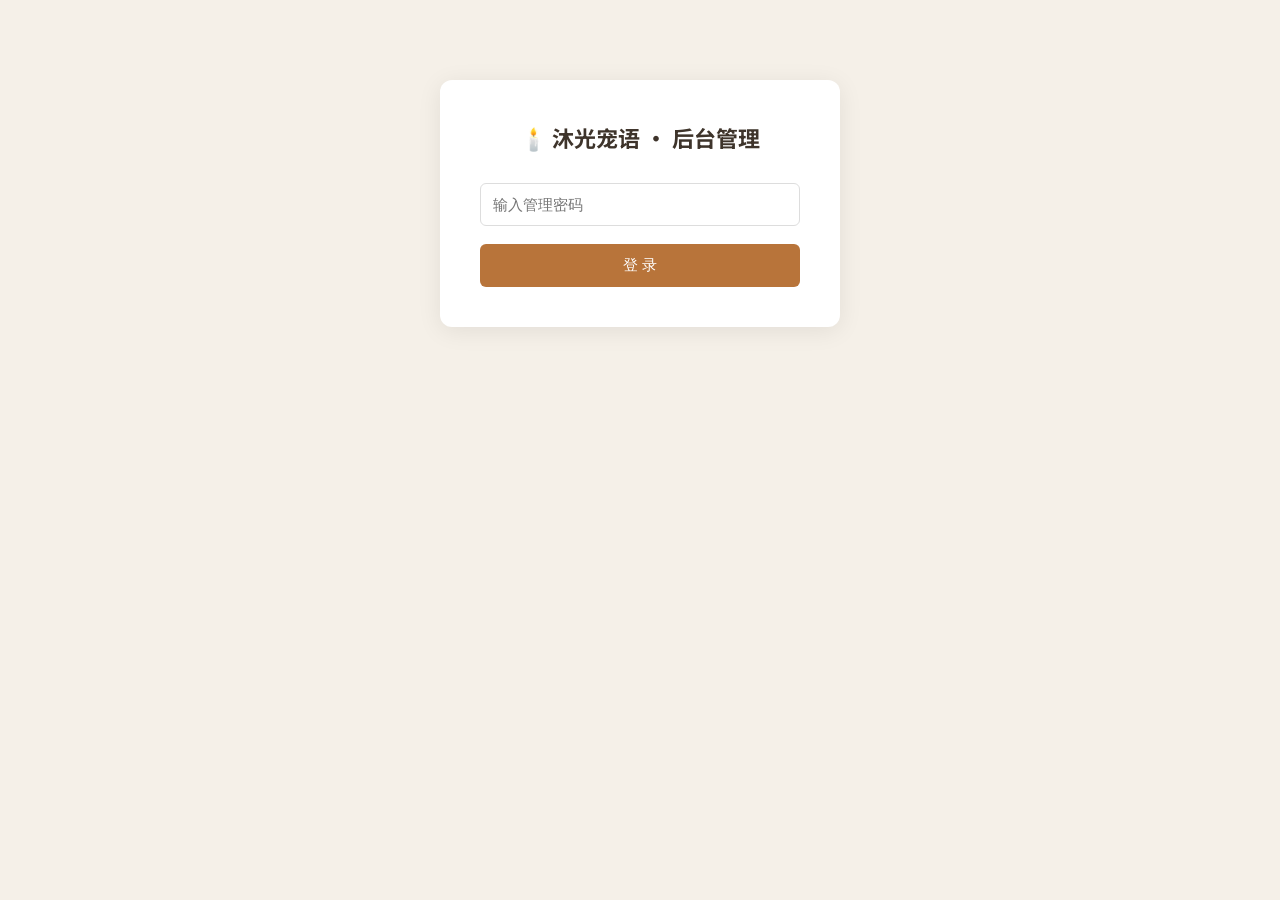
==== admin/index.html @ 4a1db2dc "fix: 禁用自动注入避免冲突" ====
<!DOCTYPE html>
<html lang="zh-CN">
<head>
<meta charset="UTF-8">
<meta name="viewport" content="width=device-width, initial-scale=1.0">
<title>后台管理 · 沐光宠语</title>
<link href="https://fonts.googleapis.com/css2?family=Noto+Sans+SC:wght@400;500;700&display=swap" rel="stylesheet">
<style>
  *{margin:0;padding:0;box-sizing:border-box}
  body{font-family:'Noto Sans SC',sans-serif;background:#f5f0e8;color:#3E342B;line-height:1.6}
  .login-wrap{max-width:400px;margin:80px auto;background:#fff;padding:40px;border-radius:12px;box-shadow:0 4px 24px rgba(0,0,0,.08)}
  .login-wrap h1{font-size:22px;margin-bottom:20px;text-align:center}
  .login-wrap input{width:100%;padding:12px;margin:8px 0;border:1px solid #ddd;border-radius:6px;font-size:15px}
  .login-wrap button{width:100%;padding:12px;background:#B8743A;color:#fff;border:none;border-radius:6px;font-size:15px;cursor:pointer;margin-top:10px}
  .login-wrap .err{color:#c0392b;font-size:13px;margin-top:10px;display:none}
  .admin{max-width:900px;margin:0 auto;padding:24px}
  .admin header{display:flex;justify-content:space-between;align-items:center;margin-bottom:24px;padding-bottom:16px;border-bottom:2px solid #B8743A}
  .admin header h1{font-size:20px}
  .admin header button{background:none;border:1px solid #ccc;padding:6px 16px;border-radius:20px;cursor:pointer;font-size:13px}
  .section{background:#fff;padding:24px;border-radius:10px;margin-bottom:20px}
  .section h2{font-size:16px;margin-bottom:16px;color:#B8743A;border-left:3px solid #B8743A;padding-left:10px}
  .field{margin-bottom:14px}
  .field label{display:block;font-size:13px;font-weight:500;margin-bottom:4px;color:#6B5D50}
  .field input,.field textarea,.field select{width:100%;padding:10px;border:1px solid #ddd;border-radius:6px;font-size:14px;font-family:inherit}
  .field textarea{min-height:70px;resize:vertical}
  .row{display:grid;grid-template-columns:1fr 1fr;gap:12px}
  .item{background:#faf6f0;padding:14px;border-radius:8px;margin-bottom:10px;border:1px solid #e8ddd0}
  .item h3{font-size:14px;margin-bottom:8px;color:#B8743A}
  .save-bar{position:sticky;bottom:0;background:#fff;padding:16px;border-radius:10px;box-shadow:0 -4px 16px rgba(0,0,0,.06);display:flex;gap:12px;align-items:center;z-index:10}
  .save-bar button{padding:12px 32px;border:none;border-radius:24px;font-size:15px;cursor:pointer}
  .btn-save{background:#B8743A;color:#fff}
  .btn-save:hover{background:#9A5D2E}
  .status{font-size:14px;color:#6B5D50}
  .status.ok{color:#27ae60}
  .status.err{color:#c0392b}
  .hidden{display:none}
  .color-row{display:flex;align-items:center;gap:10px;margin-bottom:10px}
  .color-row input[type=color]{width:50px;height:36px;border:1px solid #ddd;border-radius:6px;cursor:pointer;padding:2px}
  .color-row input[type=text]{flex:1;padding:8px 10px;border:1px solid #ddd;border-radius:6px;font-family:monospace;font-size:13px}
  .color-row label{font-size:13px;width:110px;color:#6B5D50}
  .img-upload{display:flex;align-items:center;gap:12px;margin-bottom:12px;padding:10px;background:#faf6f0;border-radius:8px}
  .img-upload .preview{width:80px;height:80px;border:1px dashed #ccc;border-radius:8px;display:flex;align-items:center;justify-content:center;overflow:hidden;background:#fff;flex-shrink:0}
  .img-upload .preview img{max-width:100%;max-height:100%;object-fit:cover}
  .img-upload .preview span{font-size:24px;color:#ccc}
  .img-upload .controls{flex:1}
  .img-upload button{padding:6px 14px;background:#B8743A;color:#fff;border:none;border-radius:6px;cursor:pointer;font-size:13px}
  .img-upload button:disabled{background:#ccc}
  .img-upload .hint{font-size:12px;color:#999;margin-top:4px}
  .tabs{display:flex;gap:8px;margin-bottom:20px;flex-wrap:wrap}
  .tabs button{padding:8px 16px;border:1px solid #ddd;background:#fff;border-radius:20px;cursor:pointer;font-size:13px}
  .tabs button.active{background:#B8743A;color:#fff;border-color:#B8743A}
</style>
</head>
<body>

<div class="login-wrap" id="loginView">
  <h1>🕯️ 沐光宠语 · 后台管理</h1>
  <input type="password" id="pwInput" placeholder="输入管理密码">
  <button onclick="doLogin()">登 录</button>
  <div class="err" id="loginErr">密码错误，请重试</div>
</div>

<div class="admin hidden" id="adminView">
  <header>
    <h1>编辑网站内容</h1>
    <div>
      <a href="/" target="_blank" style="margin-right:12px;font-size:13px">预览前台 ↗</a>
      <button onclick="logout()">退出登录</button>
    </div>
  </header>

  <div class="tabs">
    <button class="active" onclick="showTab('basic',this)">品牌/Hero</button>
    <button onclick="showTab('gallery',this)">照片墙/图文块</button>
    <button onclick="showTab('services',this)">服务/流程</button>
    <button onclick="showTab('plans',this)">套餐/理念</button>
    <button onclick="showTab('theme',this)">配色/图片/视频</button>
    <button onclick="showTab('footer',this)">页脚/联系</button>
    <button onclick="showBookings(this)" style="background:#c0392b;color:#fff;border-color:#c0392b">📋 预约记录</button>
  </div>

  <!-- 品牌/Hero -->
  <div id="tab-basic">
    <div class="section">
      <h2>品牌信息</h2>
      <div class="row">
        <div class="field"><label>品牌名</label><input id="f_brandName"></div>
        <div class="field"><label>英文标注</label><input id="f_brandNameEn"></div>
      </div>
      <div class="row">
        <div class="field"><label>Logo Emoji</label><input id="f_logoEmoji"></div>
        <div class="field"><label>热线电话</label><input id="f_hotline"></div>
      </div>
      <div class="field"><label>门店地址</label><input id="f_address" placeholder="选填"></div>
    </div>
    <div class="section">
      <h2>首页 Hero（左文右图）</h2>
      <div class="field"><label>大图标 Emoji</label><input id="f_heroMark"></div>
      <div class="field">
        <label>主标题第一行</label>
        <div style="display:flex;gap:8px;align-items:center">
          <input id="f_hero1" style="flex:1">
          <select id="f_hero1Font" title="字体" style="width:130px">
            <option value="">默认字体</option>
            <option value="'Ma Shan Zheng',cursive">毛笔手写</option>
            <option value="'ZCOOL KuaiLe',cursive">站酷快乐</option>
            <option value="'ZCOOL QingKe HuangYou',sans-serif">站酷黄油粗黑</option>
            <option value="'Long Cang',cursive">龙藏手写</option>
            <option value="'Zhi Mang Xing',cursive">志莽行书</option>
            <option value="'Noto Serif SC',serif">宋体</option>
          </select>
          <input type="color" id="f_hero1Color" title="颜色" value="#3E342B" style="width:40px;height:36px">
        </div>
      </div>
      <div class="field">
        <label>主标题第二行（品牌色）</label>
        <div style="display:flex;gap:8px;align-items:center">
          <input id="f_hero2" style="flex:1">
          <select id="f_hero2Font" title="字体" style="width:130px">
            <option value="">默认字体</option>
            <option value="'Ma Shan Zheng',cursive">毛笔手写</option>
            <option value="'ZCOOL KuaiLe',cursive">站酷快乐</option>
            <option value="'ZCOOL QingKe HuangYou',sans-serif">站酷黄油粗黑</option>
            <option value="'Long Cang',cursive">龙藏手写</option>
            <option value="'Zhi Mang Xing',cursive">志莽行书</option>
          </select>
          <input type="color" id="f_hero2Color" title="颜色" value="#B8743A" style="width:40px;height:36px">
        </div>
      </div>
      <div class="field">
        <label>副标题</label>
        <div style="display:flex;gap:8px;align-items:flex-start">
          <textarea id="f_heroSub" style="flex:1"></textarea>
          <select id="f_heroSubFont" title="字体" style="width:130px">
            <option value="">默认字体</option>
            <option value="'Ma Shan Zheng',cursive">毛笔手写</option>
            <option value="'ZCOOL XiaoWei',serif">站酷小薇</option>
            <option value="'Long Cang',cursive">龙藏手写</option>
            <option value="'Noto Serif SC',serif">宋体</option>
          </select>
          <input type="color" id="f_heroSubColor" title="颜色" value="#8a7e72" style="width:40px;height:36px">
        </div>
      </div>
      <div class="row">
        <div class="field"><label>主按钮文字</label><input id="f_heroBtn1"></div>
        <div class="field"><label>次按钮文字</label><input id="f_heroBtn2"></div>
      </div>
    </div>
  </div>

  <!-- 照片墙/图文块 -->
  <div id="tab-gallery" class="hidden">
    <div class="section">
      <h2>照片墙标题区</h2>
      <div class="field"><label>小标题（英文）</label><input id="f_galleryEyebrow"></div>
      <div class="field">
        <label>大标题</label>
        <div style="display:flex;gap:8px;align-items:center">
          <input id="f_galleryTitle" style="flex:1">
          <select id="f_galleryTitleFont" title="字体" style="width:130px">
            <option value="">默认</option>
            <option value="'Ma Shan Zheng',cursive">毛笔手写</option>
            <option value="'ZCOOL QingKe HuangYou',sans-serif">黄油粗黑</option>
            <option value="'Long Cang',cursive">龙藏手写</option>
          </select>
          <input type="color" id="f_galleryTitleColor" value="#3E342B" style="width:40px;height:36px">
        </div>
      </div>
      <div class="field"><label>描述</label><textarea id="f_gallerySub"></textarea></div>
    </div>
    <div class="section">
      <h2>图文块 1</h2>
      <div class="field"><label>标题</label><input id="f_block1Title"></div>
      <div class="field"><label>副标题</label><input id="f_block1Sub"></div>
      <div class="field"><label>正文</label><textarea id="f_block1Body"></textarea></div>
      <div class="row">
        <div class="field"><label>按钮文字</label><input id="f_block1Btn"></div>
        <div class="field"><label>按钮链接</label><input id="f_block1Link" value="/booking"></div>
      </div>
    </div>
    <div class="section">
      <h2>图文块 2</h2>
      <div class="field"><label>标题</label><input id="f_block2Title"></div>
      <div class="field"><label>副标题</label><input id="f_block2Sub"></div>
      <div class="field"><label>正文</label><textarea id="f_block2Body"></textarea></div>
      <div class="row">
        <div class="field"><label>按钮文字</label><input id="f_block2Btn"></div>
        <div class="field"><label>按钮链接</label><input id="f_block2Link" value="/booking"></div>
      </div>
    </div>
  </div>

  <!-- 服务/流程 -->
  <div id="tab-services" class="hidden">
    <div class="section">
      <h2>服务项目（6 项）</h2>
      <div id="servicesEditor"></div>
    </div>
    <div class="section">
      <h2>告别流程（4 步）</h2>
      <div id="processEditor"></div>
    </div>
  </div>

  <!-- 套餐/理念 -->
  <div id="tab-plans" class="hidden">
    <div class="section">
      <h2>服务套餐（3 档）</h2>
      <div id="plansEditor"></div>
    </div>
    <div class="section">
      <h2>品牌理念</h2>
      <div class="field"><label>标题</label><input id="f_philoTitle"></div>
      <div class="field"><label>引言</label><textarea id="f_philoQuote"></textarea></div>
      <div class="field"><label>正文</label><textarea id="f_philoBody"></textarea></div>
    </div>
  </div>

  <!-- 配色/图片上传 -->
  <div id="tab-theme" class="hidden">
    <div class="section">
      <h2>配色方案</h2>
      <div class="color-row"><label>品牌主色</label><input type="color" id="c_brand" oninput="syncColor('c_brand','t_brand')"><input type="text" id="t_brand" oninput="syncColor('t_brand','c_brand')"></div>
      <div class="color-row"><label>品牌深色</label><input type="color" id="c_brandDark" oninput="syncColor('c_brandDark','t_brandDark')"><input type="text" id="t_brandDark" oninput="syncColor('t_brandDark','c_brandDark')"></div>
      <div class="color-row"><label>品牌浅色</label><input type="color" id="c_brandSoft" oninput="syncColor('c_brandSoft','t_brandSoft')"><input type="text" id="t_brandSoft" oninput="syncColor('t_brandSoft','c_brandSoft')"></div>
      <div class="color-row"><label>标题文字色</label><input type="color" id="c_ink" oninput="syncColor('c_ink','t_ink')"><input type="text" id="t_ink" oninput="syncColor('t_ink','c_ink')"></div>
      <div class="color-row"><label>页面背景</label><input type="color" id="c_bg" oninput="syncColor('c_bg','t_bg')"><input type="text" id="t_bg" oninput="syncColor('t_bg','c_bg')"></div>
      <div class="color-row"><label>浅区块背景</label><input type="color" id="c_bgSoft" oninput="syncColor('c_bgSoft','t_bgSoft')"><input type="text" id="t_bgSoft" oninput="syncColor('t_bgSoft','c_bgSoft')"></div>
      <div class="color-row"><label>边框线色</label><input type="color" id="c_line" oninput="syncColor('c_line','t_line')"><input type="text" id="t_line" oninput="syncColor('t_line','c_line')"></div>
      <div class="color-row"><label>卡片背景色</label><input type="color" id="c_cardBg" oninput="syncColor('c_cardBg','t_cardBg')"><input type="text" id="t_cardBg" oninput="syncColor('t_cardBg','c_cardBg')"></div>
    </div>

    <div class="section">
      <h2>字体设置</h2>
      <div class="row">
        <div class="field"><label>标题字体</label>
          <select id="f_fontHeading">
            <option value="'Noto Serif SC',serif">宋体（衬线，默认）</option>
            <option value="'Noto Sans SC',sans-serif">黑体（无衬线）</option>
            <option value="Georgia,serif">Georgia</option>
            <option value="'PingFang SC',sans-serif">苹方（苹果）</option>
            <option value="'Ma Shan Zheng',cursive">马善政毛笔体（手写风）</option>
            <option value="'ZCOOL KuaiLe',cursive">站酷快乐体（活泼）</option>
            <option value="'ZCOOL XiaoWei',serif">站酷小薇（文艺）</option>
            <option value="'Long Cang',cursive">龙藏体（手写海报）</option>
            <option value="'Liu Jian Mao Cao',cursive">柳建毛草（草书）</option>
            <option value="'Zhi Mang Xing',cursive">志莽行书（书法）</option>
            <option value="'ZCOOL QingKe HuangYou',sans-serif">站酷庆科黄油（粗黑海报）</option>
            <option value="'ZCOOL XiaoWei',serif">站酷小薇LOGO</option>
          </select>
        </div>
        <div class="field"><label>正文字体</label>
          <select id="f_fontBody">
            <option value="'Noto Serif SC',serif">宋体（衬线，默认）</option>
            <option value="'Noto Sans SC',sans-serif">黑体（无衬线）</option>
            <option value="Georgia,serif">Georgia</option>
            <option value="'PingFang SC',sans-serif">苹方（苹果）</option>
            <option value="'Ma Shan Zheng',cursive">马善政毛笔体</option>
            <option value="'ZCOOL XiaoWei',serif">站酷小薇（文艺）</option>
            <option value="'Long Cang',cursive">龙藏体</option>
            <option value="'ZCOOL KuaiLe',cursive">站酷快乐体</option>
          </select>
        </div>
      </div>
      <div class="row">
        <div class="field"><label>标题粗细</label>
          <select id="f_headWeight">
            <option value="400">常规</option>
            <option value="500">中等</option>
            <option value="600">粗体（默认）</option>
            <option value="700">特粗</option>
          </select>
        </div>
        <div class="field"><label>正文字号</label>
          <select id="f_bodySize">
            <option value="15">偏小 15px</option>
            <option value="16" selected>标准 16px</option>
            <option value="17">偏大 17px</option>
            <option value="18">大 18px</option>
          </select>
        </div>
      </div>
    </div>

    <div class="section">
      <h2>边框与圆角</h2>
      <div class="row">
        <div class="field"><label>卡片圆角</label>
          <select id="f_radius">
            <option value="4">直角 4px</option>
            <option value="8">小圆角 8px</option>
            <option value="12" selected>中圆角 12px</option>
            <option value="16">大圆角 16px</option>
            <option value="24">超大圆角 24px</option>
            <option value="999">全圆角（胶囊）</option>
          </select>
        </div>
        <div class="field"><label>按钮样式</label>
          <select id="f_btnStyle">
            <option value="solid">实心按钮</option>
            <option value="outline">描边按钮</option>
            <option value="soft">柔和按钮（浅底）</option>
          </select>
        </div>
      </div>
    </div>

    <div class="section">
      <h2>板块间距与大小</h2>
      <div class="row">
        <div class="field"><label>板块上下间距</label>
          <select id="f_sectionPad">
            <option value="40">紧凑 40px</option>
            <option value="60">适中 60px</option>
            <option value="80" selected>标准 80px</option>
            <option value="100">宽松 100px</option>
            <option value="140">超大 140px</option>
          </select>
        </div>
        <div class="field"><label>卡片内边距</label>
          <select id="f_cardPad">
            <option value="20">紧凑 20px</option>
            <option value="28" selected>标准 28px</option>
            <option value="40">宽松 40px</option>
            <option value="56">超大 56px</option>
          </select>
        </div>
      </div>
    </div>

    <div class="section">
      <h2>板块排序（点 ↑↓ 调整顺序）</h2>
      <div id="sectionOrderList" style="display:flex;flex-direction:column;gap:6px"></div>
    </div>

    <div class="section">
      <h2>视频（粘贴链接即可）</h2>
      <div class="field">
        <label>Hero 区视频链接</label>
        <input id="f_heroVideoUrl" placeholder="粘贴视频链接，如 https://xxx.mp4 或抖音/YouTube分享链接">
        <div style="font-size:12px;color:#999;margin-top:4px">推荐：把视频传到抖音/YouTube，复制分享链接粘贴到这里。也可以直接上传 mp4 文件（≤25MB）。</div>
      </div>
      <div class="img-upload">
        <div class="preview" id="pv_heroVideo" style="width:120px"><span>🎬</span></div>
        <div class="controls">
          <button onclick="uploadVideo('f_heroVideo','pv_heroVideo')">上传本地 mp4 视频</button>
          <button onclick="openMedia('f_heroVideo','pv_heroVideo')" style="background:#666">从媒体库选</button>
          <div class="hint">短视频 ≤25MB；或直接在上面粘贴视频链接</div>
        </div>
        <input type="hidden" id="f_heroVideo">
      </div>
    </div>

    <div class="section">
      <h2>图片上传（点按钮选本地图片，或从媒体库选已传过的）</h2>
      <div class="img-upload">
        <div class="preview" id="pv_logo"><span>🖼</span></div>
        <div class="controls">
          <button onclick="uploadImg('f_logoImage','pv_logo')">上传 Logo 图片</button>
          <button onclick="openMedia('f_logoImage','pv_logo')" style="background:#666">从媒体库选</button>
          <div class="hint">方形最佳</div>
        </div>
        <input type="hidden" id="f_logoImage">
      </div>
      <div class="img-upload">
        <div class="preview" id="pv_heroPhoto"><span>🖼</span></div>
        <div class="controls">
          <button onclick="uploadImg('f_heroPhoto','pv_heroPhoto')">上传 Hero 右侧大图</button>
          <button onclick="openMedia('f_heroPhoto','pv_heroPhoto')" style="background:#666">从媒体库选</button>
          <div class="hint">首页横幅右侧，建议竖图或方图</div>
        </div>
        <input type="hidden" id="f_heroPhoto">
      </div>
      <div class="img-upload">
        <div class="preview" id="pv_gallery0"><span>1</span></div>
        <div class="controls">
          <button onclick="uploadImg('f_gallery0','pv_gallery0')">照片墙 图1</button>
          <button onclick="openMedia('f_gallery0','pv_gallery0')" style="background:#666">从媒体库选</button>
          <div class="hint">正方形最佳</div>
        </div>
        <input type="hidden" id="f_gallery0">
      </div>
      <div class="img-upload">
        <div class="preview" id="pv_gallery1"><span>2</span></div>
        <div class="controls">
          <button onclick="uploadImg('f_gallery1','pv_gallery1')">照片墙 图2</button>
          <button onclick="openMedia('f_gallery1','pv_gallery1')" style="background:#666">从媒体库选</button>
          <div class="hint">正方形最佳</div>
        </div>
        <input type="hidden" id="f_gallery1">
      </div>
      <div class="img-upload">
        <div class="preview" id="pv_gallery2"><span>3</span></div>
        <div class="controls">
          <button onclick="uploadImg('f_gallery2','pv_gallery2')">照片墙 图3</button>
          <button onclick="openMedia('f_gallery2','pv_gallery2')" style="background:#666">从媒体库选</button>
          <div class="hint">正方形最佳</div>
        </div>
        <input type="hidden" id="f_gallery2">
      </div>
      <div class="img-upload">
        <div class="preview" id="pv_gallery3"><span>4</span></div>
        <div class="controls">
          <button onclick="uploadImg('f_gallery3','pv_gallery3')">照片墙 图4</button>
          <button onclick="openMedia('f_gallery3','pv_gallery3')" style="background:#666">从媒体库选</button>
          <div class="hint">正方形最佳</div>
        </div>
        <input type="hidden" id="f_gallery3">
      </div>
      <div class="img-upload">
        <div class="preview" id="pv_block1Img"><span>🖼</span></div>
        <div class="controls">
          <button onclick="uploadImg('f_block1Img','pv_block1Img')">图文块1 配图</button>
          <button onclick="openMedia('f_block1Img','pv_block1Img')" style="background:#666">从媒体库选</button>
          <div class="hint">横图，建议 3:2</div>
        </div>
        <input type="hidden" id="f_block1Img">
      </div>
      <div class="img-upload">
        <div class="preview" id="pv_block2Img"><span>🖼</span></div>
        <div class="controls">
          <button onclick="uploadImg('f_block2Img','pv_block2Img')">图文块2 配图</button>
          <button onclick="openMedia('f_block2Img','pv_block2Img')" style="background:#666">从媒体库选</button>
          <div class="hint">横图，建议 3:2</div>
        </div>
        <input type="hidden" id="f_block2Img">
      </div>
      <div class="img-upload">
        <div class="preview" id="pv_aboutImg"><span>🖼</span></div>
        <div class="controls">
          <button onclick="uploadImg('f_aboutImg','pv_aboutImg')">理念区配图</button>
          <button onclick="openMedia('f_aboutImg','pv_aboutImg')" style="background:#666">从媒体库选</button>
          <div class="hint">右侧方形图</div>
        </div>
        <input type="hidden" id="f_aboutImg">
      </div>
    </div>
  </div>

  <!-- 页脚 -->
  <div id="tab-footer" class="hidden">
    <div class="section">
      <h2>页脚信息</h2>
      <div class="field"><label>品牌简介</label><textarea id="f_footerDesc"></textarea></div>
      <div class="field"><label>版权行</label><input id="f_footerCopyright"></div>
    </div>
  </div>

  <!-- 预约记录 -->
  <div id="tab-bookings" class="hidden">
    <div class="section">
      <h2>📋 客户预约记录</h2>
      <p style="font-size:13px;color:#999;margin-bottom:16px">客户在预约页提交的信息会自动保存在这里，最新的在最上面。</p>
      <div id="bookingsList"><p style="color:#999">加载中...</p></div>
    </div>
  </div>

  <style>
    .text-tools{display:flex;gap:6px;align-items:center;margin-top:4px;flex-wrap:wrap}
    .text-tools input[type=color]{width:28px;height:28px;border:1px solid #ddd;border-radius:4px;cursor:pointer;padding:0}
    .text-tools select{height:28px;font-size:11px;border:1px solid #ddd;border-radius:4px;background:#fff}
    .text-tools input[type=number]{width:50px;height:28px;font-size:11px;border:1px solid #ddd;border-radius:4px}
    .text-tools label{font-size:10px;color:#999}
  </style>
  <input type="file" id="fileInput" accept="image/*" style="display:none" onchange="onFileChosen(this)">
  <input type="hidden" id="uploadTarget">

  <!-- 媒体库弹窗 -->
  <div id="mediaModal" style="display:none;position:fixed;inset:0;background:rgba(0,0,0,.7);z-index:100;overflow:auto">
    <div style="max-width:900px;margin:40px auto;background:#fff;border-radius:12px;padding:24px">
      <div style="display:flex;justify-content:space-between;align-items:center;margin-bottom:16px">
        <h2 style="font-size:18px">🖼 媒体库（点击选择）</h2>
        <button onclick="closeMedia()" style="background:none;border:none;font-size:20px;cursor:pointer">✕</button>
      </div>
      <div id="mediaGrid" style="display:grid;grid-template-columns:repeat(4,1fr);gap:12px">
        <p style="color:#999">加载中...</p>
      </div>
    </div>
  </div>

  <div class="save-bar">
    <button class="btn-save" onclick="doSave()">保存并发布</button>
    <span class="status" id="status"></span>
  </div>
</div>

<script>
let content = null;

async function doLogin(){
  const pw = document.getElementById('pwInput').value;
  try{
    const r = await fetch('/api/login',{method:'POST',headers:{'Content-Type':'application/json'},body:JSON.stringify({pw})});
    if(r.ok){ sessionStorage.setItem('adminAuth','1'); showAdmin(); }
    else { document.getElementById('loginErr').style.display='block'; }
  }catch(e){ alert('网络错误'); }
}
function logout(){ sessionStorage.removeItem('adminAuth'); location.reload(); }
function showTab(name, btn){
  ['basic','gallery','services','plans','theme','footer','bookings'].forEach(t=>{
    document.getElementById('tab-'+t).classList.toggle('hidden', t!==name);
  });
  document.querySelectorAll('.tabs button').forEach(b=>b.classList.remove('active'));
  btn.classList.add('active');
}

function copyBooking(btn){
  const msg = decodeURIComponent(btn.dataset.msg);
  navigator.clipboard.writeText(msg).then(()=>{
    btn.textContent = '✅ 已复制';
    setTimeout(()=>btn.textContent='📋 复制',1500);
  });
}

// 自动给所有文字字段注入 色卡+粗细+字距
function injectTextTools(){
  const fields = document.querySelectorAll('input[type=text], input:not([type]), textarea');
  fields.forEach((f,i)=>{
    if(f.dataset.tools) return;
    f.dataset.tools = '1';
    const wrap = document.createElement('div');
    wrap.className = 'text-tools';
    wrap.innerHTML = `
      <label>色</label><input type="color" data-for="${f.id}" class="tt-color" value="#3E342B">
      <label>粗</label><select data-for="${f.id}" class="tt-weight">
        <option value="">默认</option>
        <option value="300">细</option>
        <option value="400">常规</option>
        <option value="500">中等</option>
        <option value="600">粗</option>
        <option value="700">特粗</option>
      </select>
      <label>距</label><input type="number" data-for="${f.id}" class="tt-spacing" min="0" max="10" step="0.5" placeholder="0">
    `;
    // 实时预览
    wrap.querySelector('.tt-color').addEventListener('input', e=>{ f.style.color = e.target.value; });
    wrap.querySelector('.tt-weight').addEventListener('change', e=>{ if(e.target.value) f.style.fontWeight = e.target.value; else f.style.fontWeight=''; });
    wrap.querySelector('.tt-spacing').addEventListener('input', e=>{ f.style.letterSpacing = e.target.value ? e.target.value+'px' : ''; });
    f.parentNode.insertBefore(wrap, f.nextSibling);
  });
}

function collectTextStyles(){
  const styles = {};
  document.querySelectorAll('.tt-color').forEach(el=>{
    const id = el.dataset.for;
    if(el.value !== '#3E342B') styles[id+'_color'] = el.value;
  });
  document.querySelectorAll('.tt-weight').forEach(el=>{
    if(el.value) styles[el.dataset.for+'_weight'] = el.value;
  });
  document.querySelectorAll('.tt-spacing').forEach(el=>{
    if(el.value) styles[el.dataset.for+'_spacing'] = el.value;
  });
  return styles;
}

function applyTextStyles(styles){
  if(!styles) return;
  Object.keys(styles).forEach(key=>{
    const parts = key.split('_');
    const id = parts[0];
    const type = parts[1];
    const el = document.getElementById(id);
    if(!el) return;
    const input = document.querySelector(`.tt-${type}[data-for="${id}"]`);
    if(input) input.value = styles[key];
  });
}

// 板块排序
const SECTION_NAMES = ['hero','gallery','blocks','services','process','plans','philosophy','contact'];
const SECTION_LABELS = {hero:'Hero主视觉',gallery:'照片墙',blocks:'图文块',services:'服务项目',process:'告别流程',plans:'服务套餐',philosophy:'理念区',contact:'联系带'};
let sectionOrder = [...SECTION_NAMES];

function renderSectionOrder(){
  const el = document.getElementById('sectionOrderList');
  el.innerHTML = sectionOrder.map((s,i)=>`
    <div style="display:flex;align-items:center;gap:8px;padding:8px 12px;background:#f5f0e8;border-radius:6px">
      <span style="flex:1;font-size:14px">${i+1}. ${SECTION_LABELS[s]}</span>
      <button onclick="moveSection(${i},-1)" ${i===0?'disabled style="opacity:.3"':''} style="width:30px;height:30px;border:none;background:#B8743A;color:#fff;border-radius:4px;cursor:pointer">↑</button>
      <button onclick="moveSection(${i},1)" ${i===sectionOrder.length-1?'disabled style="opacity:.3"':''} style="width:30px;height:30px;border:none;background:#B8743A;color:#fff;border-radius:4px;cursor:pointer">↓</button>
    </div>`).join('');
}
function moveSection(i,dir){
  const j = i+dir;
  if(j<0||j>=sectionOrder.length) return;
  [sectionOrder[i],sectionOrder[j]] = [sectionOrder[j],sectionOrder[i]];
  renderSectionOrder();
}

async function showBookings(btn){
  showTab('bookings', btn);
  const list = document.getElementById('bookingsList');
  list.innerHTML = '<p style="color:#999">加载中...</p>';
  try{
    const r = await fetch('/bookings.json');
    if(!r.ok){ list.innerHTML = '<p style="color:#999">暂无预约记录</p>'; return; }
    let data = await r.json();
    if(!data.length){ list.innerHTML = '<p style="color:#999">暂无预约记录</p>'; return; }
    // 按日期倒序
    data.sort((a,b)=>new Date(b.time||0)-new Date(a.time||0));
    window._bookings = data;
    list.innerHTML = `
      <div style="margin-bottom:16px;display:flex;gap:8px">
        <button onclick="copyAllBookings()" style="padding:8px 16px;background:#c0392b;color:#fff;border:none;border-radius:6px;cursor:pointer">📋 全部复制（${data.length}条）</button>
        <button onclick="loadBookings()" style="padding:8px 16px;background:#666;color:#fff;border:none;border-radius:6px;cursor:pointer">🔄 刷新</button>
      </div>` +
      data.map((b,i)=>`
      <div class="item" style="border-left:3px solid #c0392b">
        <h3>#${i+1} ${b.name||''} · ${b.phone||''}</h3>
        <div style="font-size:13px;color:#666;line-height:1.8">
          <div>🐾 ${b.petType||''} ${b.petName||''}</div>
          <div>📅 ${b.time||''}</div>
          <div>📍 ${b.address||''}</div>
          <div>📦 意向套餐：${b.plan||''}</div>
          ${b.wish?`<div>💬 心愿：${b.wish}</div>`:''}
        </div>
        <div style="margin-top:10px;display:flex;gap:8px">
          <button onclick="copyBooking(this)" data-msg="${encodeURIComponent(`预约#${i+1}\n称呼：${b.name||''}\n手机：${b.phone||''}\n宠物：${b.petType||''} ${b.petName||''}\n时间：${b.time||''}\n地址：${b.address||''}\n套餐：${b.plan||''}${b.wish?`\n心愿：${b.wish}`:''}`)}" style="padding:6px 14px;background:#B8743A;color:#fff;border:none;border-radius:6px;cursor:pointer;font-size:12px">📋 复制</button>
          <button onclick="deleteBooking(${i})" style="padding:6px 14px;background:#e74c3c;color:#fff;border:none;border-radius:6px;cursor:pointer;font-size:12px">🗑 删除</button>
        </div>
      </div>`).join('');
  }catch(e){
    list.innerHTML = '<p style="color:#c0392b">加载失败：'+e+'</p>';
  }
}

function copyAllBookings(){
  const data = window._bookings || [];
  const txt = data.map((b,i)=>`【预约#${i+1}】\n称呼：${b.name||''}\n手机：${b.phone||''}\n宠物：${b.petType||''} ${b.petName||''}\n时间：${b.time||''}\n地址：${b.address||''}\n套餐：${b.plan||''}${b.wish?`\n心愿：${b.wish}`:''}\n---`).join('\n');
  navigator.clipboard.writeText(txt).then(()=>alert('已复制全部 '+data.length+' 条预约'));
}

async function deleteBooking(i){
  if(!confirm('确定删除这条预约？')) return;
  const data = window._bookings || [];
  data.splice(i,1);
  // 保存回 GitHub
  try{
    await fetch('/api/save-bookings',{method:'POST',headers:{'Content-Type':'application/json'},body:JSON.stringify(data)});
    loadBookings();
  }catch(e){ alert('删除失败：'+e); }
}

async function loadBookings(){
  await showBookings(document.querySelector('#tab-bookings').previousElementSibling);
}

async function showAdmin(){
  document.getElementById('loginView').classList.add('hidden');
  document.getElementById('adminView').classList.remove('hidden');
  const r = await fetch('/api/content');
  content = await r.json();
  fillForm();
  // 自动注入已禁用，避免冲突
}

function esc(s){ return String(s||'').replace(/"/g,'&quot;').replace(/</g,'&lt;'); }

function fillForm(){
  document.getElementById('f_brandName').value = content.brand.name || '';
  document.getElementById('f_brandNameEn').value = content.brand.nameEn || '';
  document.getElementById('f_logoEmoji').value = content.brand.logoEmoji || '';
  document.getElementById('f_logoImage').value = content.brand.logoImage || '';
  document.getElementById('f_hotline').value = content.hotline || '';
  document.getElementById('f_address').value = content.address || '';

  document.getElementById('f_heroMark').value = content.hero.mark || '';
  document.getElementById('f_hero1').value = content.hero.title1 || '';
  document.getElementById('f_hero2').value = content.hero.title2 || '';
  if(content.hero.hero1Font) document.getElementById('f_hero1Font').value = content.hero.hero1Font;
  if(content.hero.hero1Color) document.getElementById('f_hero1Color').value = content.hero.hero1Color;
  if(content.hero.hero2Font) document.getElementById('f_hero2Font').value = content.hero.hero2Font;
  if(content.hero.hero2Color) document.getElementById('f_hero2Color').value = content.hero.hero2Color;
  if(content.hero.subFont) document.getElementById('f_heroSubFont').value = content.hero.subFont;
  if(content.hero.subColor) document.getElementById('f_heroSubColor').value = content.hero.subColor;
  document.getElementById('f_heroSub').value = content.hero.subtitle || '';
  document.getElementById('f_heroBtn1').value = content.hero.btn1 || '';
  document.getElementById('f_heroBtn2').value = content.hero.btn2 || '';

  // gallery section
  document.getElementById('f_galleryEyebrow').value = content.gallerySection.eyebrow || '';
  document.getElementById('f_galleryTitle').value = content.gallerySection.title || '';
  if(content.gallerySection.titleFont) document.getElementById('f_galleryTitleFont').value = content.gallerySection.titleFont;
  if(content.gallerySection.titleColor) document.getElementById('f_galleryTitleColor').value = content.gallerySection.titleColor;
  document.getElementById('f_gallerySub').value = content.gallerySection.subtitle || '';

  // blocks
  const b1 = content.blocks[0], b2 = content.blocks[1];
  document.getElementById('f_block1Title').value = b1.title;
  document.getElementById('f_block1Sub').value = b1.subtitle;
  document.getElementById('f_block1Body').value = b1.body;
  document.getElementById('f_block1Btn').value = b1.btnText;
  document.getElementById('f_block1Link').value = b1.btnLink;
  document.getElementById('f_block2Title').value = b2.title;
  document.getElementById('f_block2Sub').value = b2.subtitle;
  document.getElementById('f_block2Body').value = b2.body;
  document.getElementById('f_block2Btn').value = b2.btnText;
  document.getElementById('f_block2Link').value = b2.btnLink;

  document.getElementById('f_philoTitle').value = content.philosophy.title || '';
  document.getElementById('f_philoQuote').value = content.philosophy.quote || '';
  document.getElementById('f_philoBody').value = content.philosophy.body || '';

  // theme
  const t = content.theme || {};
  setColor('brand', t.brand); setColor('brandDark', t.brandDark); setColor('brandSoft', t.brandSoft);
  setColor('ink', t.ink); setColor('bg', t.bg); setColor('bgSoft', t.bgSoft); setColor('line', t.line); setColor('cardBg', t.cardBg);
  if(t.fontHeading) document.getElementById('f_fontHeading').value = t.fontHeading;
  if(t.fontBody) document.getElementById('f_fontBody').value = t.fontBody;
  if(t.headWeight) document.getElementById('f_headWeight').value = t.headWeight;
  if(t.bodySize) document.getElementById('f_bodySize').value = t.bodySize;
  if(t.radius) document.getElementById('f_radius').value = t.radius;
  if(t.btnStyle) document.getElementById('f_btnStyle').value = t.btnStyle;
  if(t.sectionPad) document.getElementById('f_sectionPad').value = t.sectionPad;
  if(t.cardPad) document.getElementById('f_cardPad').value = t.cardPad;
  if(content.sectionOrder){ sectionOrder = content.sectionOrder; renderSectionOrder(); }

  // images
  const im = content.images || {};
  document.getElementById('f_heroPhoto').value = im.heroPhoto || '';
  document.getElementById('f_block1Img').value = im.block1Img || '';
  document.getElementById('f_block2Img').value = im.block2Img || '';
  document.getElementById('f_aboutImg').value = im.aboutImg || '';
  document.getElementById('f_heroVideo').value = im.heroVideo || '';
  document.getElementById('f_heroVideoUrl').value = im.heroVideo || '';
  (im.gallery||[]).forEach((url,i)=>{ document.getElementById('f_gallery'+i).value = url; });

  updatePreview('pv_logo', content.brand.logoImage);
  updatePreview('pv_heroPhoto', im.heroPhoto);
  for(let i=0;i<4;i++) updatePreview('pv_gallery'+i, (im.gallery||[])[i]);
  updatePreview('pv_block1Img', im.block1Img);
  updatePreview('pv_block2Img', im.block2Img);
  updatePreview('pv_aboutImg', im.aboutImg);

  // footer
  document.getElementById('f_footerDesc').value = (content.footer||{}).desc || '';
  document.getElementById('f_footerCopyright').value = (content.footer||{}).copyright || '';

  // services
  document.getElementById('servicesEditor').innerHTML = content.services.map((s,i)=>`
    <div class="item">
      <h3>服务 ${i+1}</h3>
      <div class="row">
        <div class="field"><label>图标 Emoji</label><input id="svc_${i}_icon" value="${esc(s.icon)}"></div>
        <div class="field"><label>标题</label><input id="svc_${i}_title" value="${esc(s.title)}"></div>
      </div>
      <div class="field"><label>描述</label><textarea id="svc_${i}_desc">${esc(s.desc)}</textarea></div>
    </div>`).join('');

  // process
  document.getElementById('processEditor').innerHTML = (content.process||[]).map((p,i)=>`
    <div class="item">
      <h3>步骤 ${i+1}</h3>
      <div class="row">
        <div class="field"><label>图标 Emoji</label><input id="proc_${i}_icon" value="${esc(p.icon)}"></div>
        <div class="field"><label>标题</label><input id="proc_${i}_title" value="${esc(p.title)}"></div>
      </div>
      <div class="field"><label>描述</label><textarea id="proc_${i}_desc">${esc(p.desc)}</textarea></div>
    </div>`).join('');

  // plans
  document.getElementById('plansEditor').innerHTML = content.plans.map((p,i)=>`
    <div class="item">
      <h3>套餐 ${i+1} ${p.featured?'⭐ 主推':''}</h3>
      <div class="row">
        <div class="field"><label>套餐名</label><input id="plan_${i}_name" value="${esc(p.name)}"></div>
        <div class="field"><label>价格</label><input id="plan_${i}_price" value="${esc(p.price)}"></div>
      </div>
      <div class="field"><label>包含项目（每行一项）</label><textarea id="plan_${i}_items">${p.items.join('\n')}</textarea></div>
    </div>`).join('');
}

function setColor(key, val){ if(!val) return; document.getElementById('c_'+key).value=val; document.getElementById('t_'+key).value=val; }
function syncColor(from,to){ document.getElementById(to).value=document.getElementById(from).value; }
function updatePreview(pvId, url){
  const pv = document.getElementById(pvId);
  if(!url){ pv.innerHTML = '<span>🖼</span>'; return; }
  if(/\.(mp4|webm|mov)$/i.test(url)){
    pv.innerHTML = `<video src="${url}" muted playsinline style="width:100%;height:100%;object-fit:cover"></video>`;
  } else {
    pv.innerHTML = `<img src="${url}">`;
  }
}
function uploadImg(hiddenId, pvId){
  document.getElementById('uploadTarget').value = hiddenId + '|' + pvId;
  const fi = document.getElementById('fileInput');
  fi.setAttribute('accept','image/png,image/jpeg,image/jpg,image/gif,image/webp,.png,.jpg,.jpeg,.gif,.webp');
  fi.value = '';
  fi.click();
}
function uploadVideo(hiddenId, pvId){
  document.getElementById('uploadTarget').value = hiddenId + '|' + pvId;
  const fi = document.getElementById('fileInput');
  fi.setAttribute('accept','video/mp4,video/webm,video/quicktime,.mp4,.webm,.mov');
  fi.value = '';
  fi.click();
}

// 媒体库
let mediaTarget = '';
async function openMedia(hiddenId, pvId){
  mediaTarget = hiddenId + '|' + pvId;
  document.getElementById('mediaModal').style.display = 'block';
  const grid = document.getElementById('mediaGrid');
  grid.innerHTML = '<p style="color:#999">加载中...</p>';
  try{
    const r = await fetch('/api/media');
    const j = await r.json();
    if(!j.files.length){
      grid.innerHTML = '<p style="color:#999">媒体库为空，先上传图片</p>';
      return;
    }
    grid.innerHTML = j.files.map(f=>`
      <div onclick="pickMedia('${f.url}')" style="cursor:pointer;border:2px solid #eee;border-radius:8px;overflow:hidden">
        ${f.type==='video'
          ? `<video src="${f.url}" style="width:100%;height:100px;object-fit:cover"></video>`
          : `<img src="${f.url}" style="width:100%;height:100px;object-fit:cover">`}
        <div style="font-size:10px;padding:4px;overflow:hidden;text-overflow:ellipsis;white-space:nowrap">${f.name}</div>
      </div>`).join('');
  }catch(e){
    grid.innerHTML = '<p style="color:#c0392b">加载失败: '+e+'</p>';
  }
}
function pickMedia(url){
  const [hiddenId, pvId] = mediaTarget.split('|');
  document.getElementById(hiddenId).value = url;
  updatePreview(pvId, url);
  closeMedia();
}
function closeMedia(){
  document.getElementById('mediaModal').style.display = 'none';
}
function onFileChosen(input){
  const file = input.files[0]; if(!file) return;
  const [hiddenId, pvId] = document.getElementById('uploadTarget').value.split('|');
  const reader = new FileReader();
  reader.onload = async function(e){
    const dataUrl = e.target.result;
    const btn = document.querySelector(`#${pvId}`).parentElement.querySelector('button');
    if(btn){ btn.disabled=true; btn.textContent='上传中...'; }
    try{
      const r = await fetch('/api/upload',{method:'POST',headers:{'Content-Type':'application/json'},body:JSON.stringify({filename:file.name,dataUrl})});
      const j = await r.json();
      if(j.ok){
        document.getElementById(hiddenId).value = j.url;
        updatePreview(pvId, j.url);
        if(btn){ btn.disabled=false; btn.textContent='重新上传'; }
      } else {
        alert('上传失败: '+(j.error||''));
        if(btn){ btn.disabled=false; btn.textContent='重试'; }
      }
    }catch(err){
      alert('网络错误: '+err);
      if(btn){ btn.disabled=false; btn.textContent='重试'; }
    }
  };
  reader.readAsDataURL(file);
  input.value='';
}

async function doSave(){
  const status = document.getElementById('status');
  status.textContent='发布中...'; status.className='status';

  content.brand.name = document.getElementById('f_brandName').value;
  content.brand.nameEn = document.getElementById('f_brandNameEn').value;
  content.brand.logoEmoji = document.getElementById('f_logoEmoji').value;
  content.brand.logoImage = document.getElementById('f_logoImage').value;
  content.hotline = document.getElementById('f_hotline').value;
  content.address = document.getElementById('f_address').value;

  content.hero.mark = document.getElementById('f_heroMark').value;
  content.hero.title1 = document.getElementById('f_hero1').value;
  content.hero.title2 = document.getElementById('f_hero2').value;
  content.hero.hero1Font = document.getElementById('f_hero1Font').value;
  content.hero.hero1Color = document.getElementById('f_hero1Color').value;
  content.hero.hero2Font = document.getElementById('f_hero2Font').value;
  content.hero.hero2Color = document.getElementById('f_hero2Color').value;
  content.hero.subFont = document.getElementById('f_heroSubFont').value;
  content.hero.subColor = document.getElementById('f_heroSubColor').value;
  content.hero.subtitle = document.getElementById('f_heroSub').value;
  content.hero.btn1 = document.getElementById('f_heroBtn1').value;
  content.hero.btn2 = document.getElementById('f_heroBtn2').value;

  content.gallerySection.eyebrow = document.getElementById('f_galleryEyebrow').value;
  content.gallerySection.title = document.getElementById('f_galleryTitle').value;
  content.gallerySection.titleFont = document.getElementById('f_galleryTitleFont').value;
  content.gallerySection.titleColor = document.getElementById('f_galleryTitleColor').value;
  content.gallerySection.subtitle = document.getElementById('f_gallerySub').value;

  content.blocks[0] = {
    title: document.getElementById('f_block1Title').value,
    subtitle: document.getElementById('f_block1Sub').value,
    body: document.getElementById('f_block1Body').value,
    btnText: document.getElementById('f_block1Btn').value,
    btnLink: document.getElementById('f_block1Link').value
  };
  content.blocks[1] = {
    title: document.getElementById('f_block2Title').value,
    subtitle: document.getElementById('f_block2Sub').value,
    body: document.getElementById('f_block2Body').value,
    btnText: document.getElementById('f_block2Btn').value,
    btnLink: document.getElementById('f_block2Link').value
  };

  content.philosophy.title = document.getElementById('f_philoTitle').value;
  content.philosophy.quote = document.getElementById('f_philoQuote').value;
  content.philosophy.body = document.getElementById('f_philoBody').value;

  content.theme = {
    brand: document.getElementById('t_brand').value,
    brandDark: document.getElementById('t_brandDark').value,
    brandSoft: document.getElementById('t_brandSoft').value,
    ink: document.getElementById('t_ink').value,
    bg: document.getElementById('t_bg').value,
    bgSoft: document.getElementById('t_bgSoft').value,
    line: document.getElementById('t_line').value,
    cardBg: document.getElementById('t_cardBg').value,
    fontHeading: document.getElementById('f_fontHeading').value,
    fontBody: document.getElementById('f_fontBody').value,
    headWeight: document.getElementById('f_headWeight').value,
    bodySize: document.getElementById('f_bodySize').value,
    radius: document.getElementById('f_radius').value,
    btnStyle: document.getElementById('f_btnStyle').value,
    sectionPad: document.getElementById('f_sectionPad').value,
    cardPad: document.getElementById('f_cardPad').value
  };
  content.sectionOrder = sectionOrder;
  content.textStyles = collectTextStyles();

  content.images = {
    heroPhoto: document.getElementById('f_heroPhoto').value,
    block1Img: document.getElementById('f_block1Img').value,
    block2Img: document.getElementById('f_block2Img').value,
    aboutImg: document.getElementById('f_aboutImg').value,
    heroVideo: document.getElementById('f_heroVideoUrl').value || document.getElementById('f_heroVideo').value,
    gallery: [0,1,2,3].map(i=>document.getElementById('f_gallery'+i).value)
  };

  content.footer = {
    desc: document.getElementById('f_footerDesc').value,
    copyright: document.getElementById('f_footerCopyright').value
  };

  content.services = content.services.map((s,i)=>({
    icon: document.getElementById(`svc_${i}_icon`).value,
    title: document.getElementById(`svc_${i}_title`).value,
    desc: document.getElementById(`svc_${i}_desc`).value
  }));
  content.process = (content.process||[]).map((p,i)=>({
    icon: document.getElementById(`proc_${i}_icon`).value,
    title: document.getElementById(`proc_${i}_title`).value,
    desc: document.getElementById(`proc_${i}_desc`).value
  }));
  content.plans = content.plans.map((p,i)=>({
    name: document.getElementById(`plan_${i}_name`).value,
    price: document.getElementById(`plan_${i}_price`).value,
    unit: p.unit, featured: p.featured,
    items: document.getElementById(`plan_${i}_items`).value.split('\n').filter(x=>x.trim())
  }));

  try{
    const r = await fetch('/api/save',{method:'POST',headers:{'Content-Type':'application/json'},body:JSON.stringify(content)});
    if(r.ok){ status.textContent='✅ 已发布！约 1 分钟后生效'; status.className='status ok'; }
    else { const e=await r.text(); status.textContent='❌ 发布失败: '+e; status.className='status err'; }
  }catch(e){ status.textContent='❌ 网络错误'; status.className='status err'; }
}

if(sessionStorage.getItem('adminAuth')==='1'){ showAdmin(); }
</script>
</body>
</html>
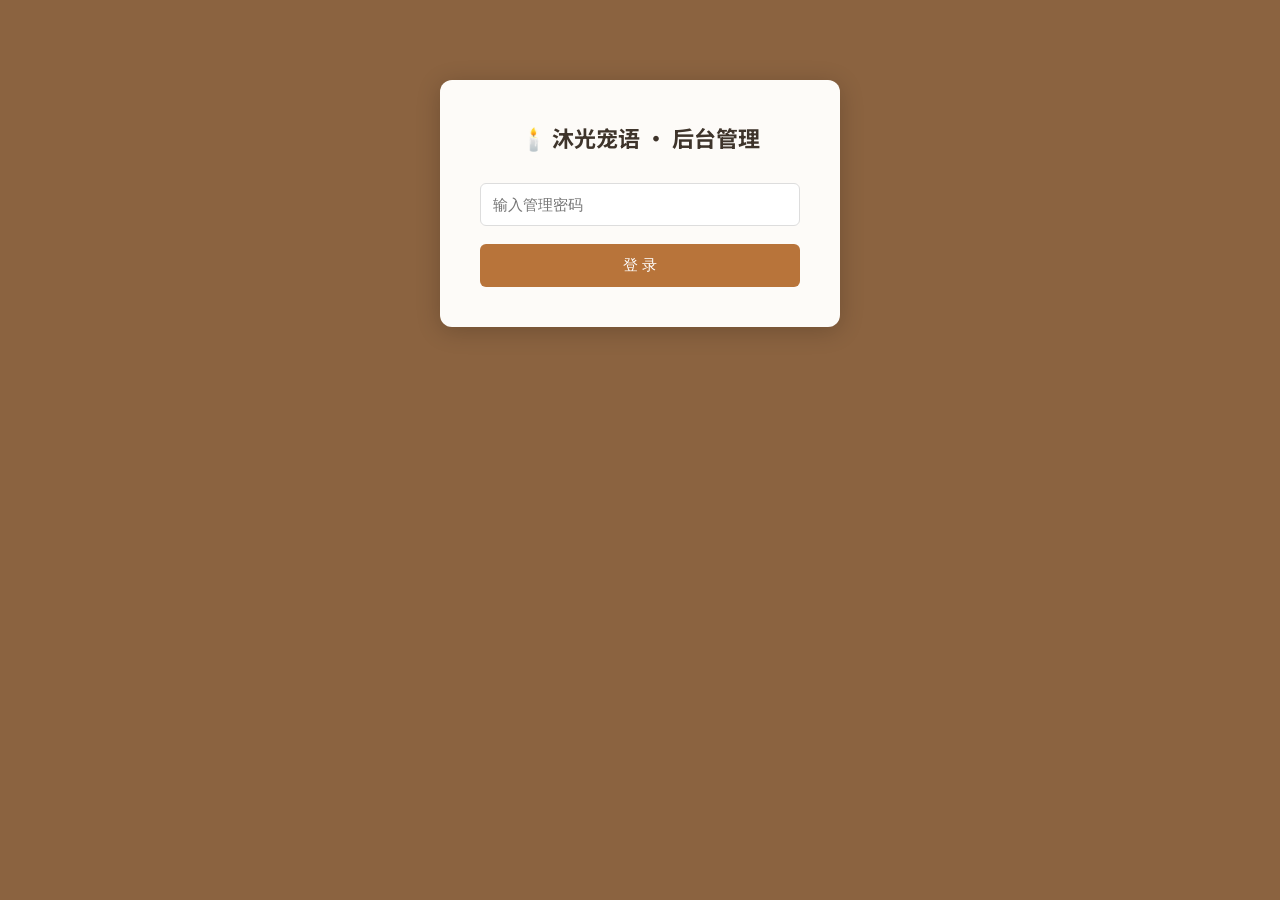
==== commit d4ce900e: "style: 后台背景改暖棕色" ====
--- a/admin/index.html
+++ b/admin/index.html
@@ -7,8 +7,8 @@
 <link href="https://fonts.googleapis.com/css2?family=Noto+Sans+SC:wght@400;500;700&display=swap" rel="stylesheet">
 <style>
   *{margin:0;padding:0;box-sizing:border-box}
-  body{font-family:'Noto Sans SC',sans-serif;background:#f5f0e8;color:#3E342B;line-height:1.6}
-  .login-wrap{max-width:400px;margin:80px auto;background:#fff;padding:40px;border-radius:12px;box-shadow:0 4px 24px rgba(0,0,0,.08)}
+  body{font-family:'Noto Sans SC',sans-serif;background:#8B6340;color:#3E342B;line-height:1.6}
+  .login-wrap{max-width:400px;margin:80px auto;background:#FDFBF8;padding:40px;border-radius:12px;box-shadow:0 4px 24px rgba(0,0,0,.2)}
   .login-wrap h1{font-size:22px;margin-bottom:20px;text-align:center}
   .login-wrap input{width:100%;padding:12px;margin:8px 0;border:1px solid #ddd;border-radius:6px;font-size:15px}
   .login-wrap button{width:100%;padding:12px;background:#B8743A;color:#fff;border:none;border-radius:6px;font-size:15px;cursor:pointer;margin-top:10px}
@@ -17,7 +17,7 @@
   .admin header{display:flex;justify-content:space-between;align-items:center;margin-bottom:24px;padding-bottom:16px;border-bottom:2px solid #B8743A}
   .admin header h1{font-size:20px}
   .admin header button{background:none;border:1px solid #ccc;padding:6px 16px;border-radius:20px;cursor:pointer;font-size:13px}
-  .section{background:#fff;padding:24px;border-radius:10px;margin-bottom:20px}
+  .section{background:#FDFBF8;padding:24px;border-radius:10px;margin-bottom:20px}
   .section h2{font-size:16px;margin-bottom:16px;color:#B8743A;border-left:3px solid #B8743A;padding-left:10px}
   .field{margin-bottom:14px}
   .field label{display:block;font-size:13px;font-weight:500;margin-bottom:4px;color:#6B5D50}
@@ -26,7 +26,7 @@
   .row{display:grid;grid-template-columns:1fr 1fr;gap:12px}
   .item{background:#faf6f0;padding:14px;border-radius:8px;margin-bottom:10px;border:1px solid #e8ddd0}
   .item h3{font-size:14px;margin-bottom:8px;color:#B8743A}
-  .save-bar{position:sticky;bottom:0;background:#fff;padding:16px;border-radius:10px;box-shadow:0 -4px 16px rgba(0,0,0,.06);display:flex;gap:12px;align-items:center;z-index:10}
+  .save-bar{position:sticky;bottom:0;background:#FDFBF8;padding:16px;border-radius:10px;box-shadow:0 -4px 16px rgba(0,0,0,.15);display:flex;gap:12px;align-items:center;z-index:10}
   .save-bar button{padding:12px 32px;border:none;border-radius:24px;font-size:15px;cursor:pointer}
   .btn-save{background:#B8743A;color:#fff}
   .btn-save:hover{background:#9A5D2E}
@@ -515,8 +515,12 @@
 // 自动给所有文字字段注入 色卡+粗细+字距
 function injectTextTools(){
   const fields = document.querySelectorAll('input[type=text], input:not([type]), textarea');
+  // 跳过已有手动色卡的字段
+  const skip = ['f_hero1','f_hero2','f_heroSub','f_galleryTitle'];
   fields.forEach((f,i)=>{
     if(f.dataset.tools) return;
+    if(skip.includes(f.id)) return;
+    if(!f.id) return;
     f.dataset.tools = '1';
     const wrap = document.createElement('div');
     wrap.className = 'text-tools';
@@ -532,7 +536,6 @@
       </select>
       <label>距</label><input type="number" data-for="${f.id}" class="tt-spacing" min="0" max="10" step="0.5" placeholder="0">
     `;
-    // 实时预览
     wrap.querySelector('.tt-color').addEventListener('input', e=>{ f.style.color = e.target.value; });
     wrap.querySelector('.tt-weight').addEventListener('change', e=>{ if(e.target.value) f.style.fontWeight = e.target.value; else f.style.fontWeight=''; });
     wrap.querySelector('.tt-spacing').addEventListener('input', e=>{ f.style.letterSpacing = e.target.value ? e.target.value+'px' : ''; });
@@ -653,7 +656,8 @@
   const r = await fetch('/api/content');
   content = await r.json();
   fillForm();
-  // 自动注入已禁用，避免冲突
+  injectTextTools();
+  if(content.textStyles) applyTextStyles(content.textStyles);
 }
 
 function esc(s){ return String(s||'').replace(/"/g,'&quot;').replace(/</g,'&lt;'); }
